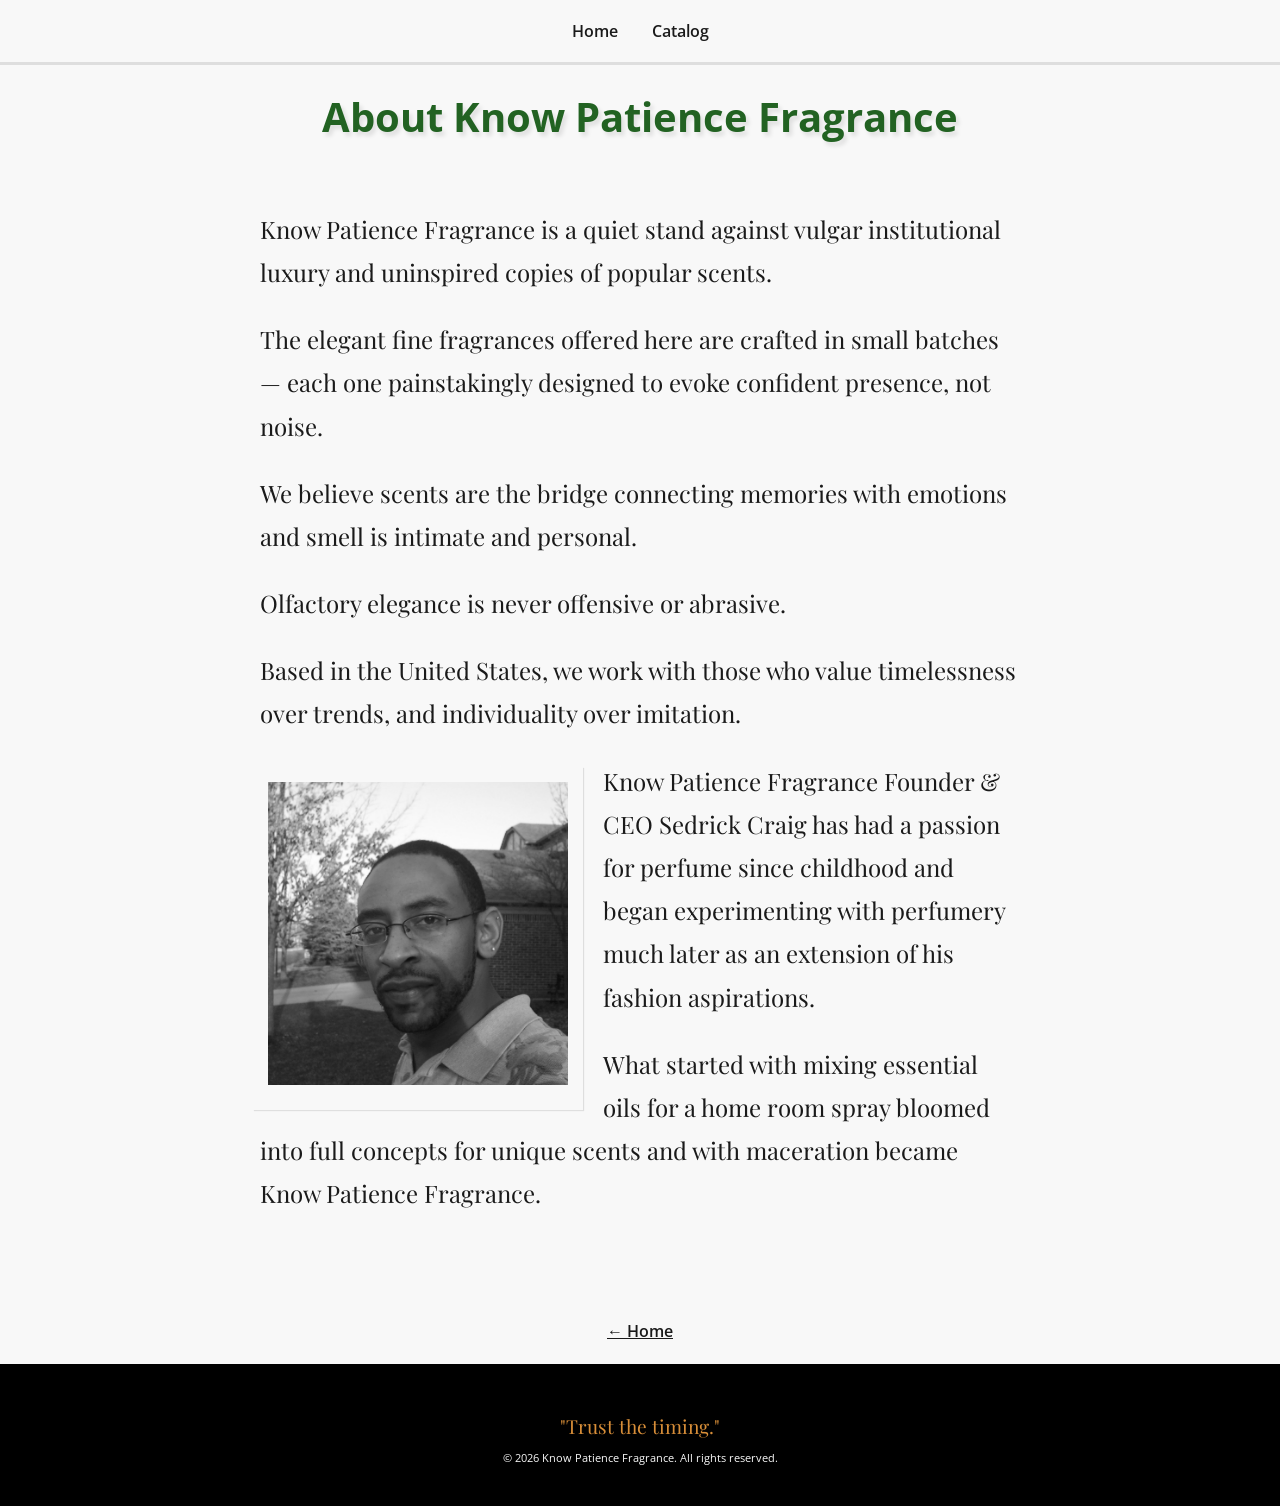
==== about.html @ e1c8292d "adjusted for different media sizes" ====
<!DOCTYPE html>
<html lang="en">
<head>
  <meta charset="UTF-8" />
  <meta name="viewport" content="width=device-width, initial-scale=1.0" />
  <meta name="description" content="About Know Patience Fragrance – A quiet rebellion against mass-produced luxury perfume." />
  <title>About Know Patience Fragrance</title>
  <link rel="icon" href="Know Patience.png" type="image/png">
  <link href="https://fonts.googleapis.com/css2?family=Playfair+Display:wght@500;700&family=Open+Sans:wght@400;600&display=swap"
	  	rel="stylesheet" />
  <style>

@import "assets/base.css";

    body {
      margin: 0;
      font-family: 'Open Sans', sans-serif;
      color: var(--charcoal);
      background-color: var(--cream);
      background-size: cover;
      scroll-behavior: smooth;
    }

    h1 {
      margin-bottom: 0px;
      color: var(--primary);
      text-shadow: 3px 4px 4px rgba(0,0,0,0.1);
    }

    .content p {
     font-family: 'Playfair Display', serif;
     font-size: 1.5rem;
     color: var(--charcoal);
     padding-left: 20px;
     padding-right: 20px;
    }

    .content-image{
      background-image: url('images/KP_FRAG_HEAD_v2.jpg');
      opacity: 0.8;
      margin: 0 auto;
      width: 100%;
      background-position: center;
      border-radius: 8px;
    }
    
    .content-wrapper {
      max-width: 800px;
      margin: 0 auto;
      margin-bottom: 20px;
      font-size: 1.1rem;
      line-height: 1.8;
      background-repeat: no-repeat;
      padding: 40px;
      border-radius: 8px;
    }

    .ceo-container{
      width: 100%;
      height: auto;
      margin: 10px 0px;
    }
    
    .ceo-text{
      font-family: 'Playfair Display', serif;
      font-size: 1.5rem;
      color: var(--charcoal);
      padding-left: 20px;
      padding-right: 20px;   
    }

    .ceo-image{
      padding: 15px;
      display: block; 
      float: left;
      box-shadow: 1px 1px 1px rgba(0, 0, 0, 0.1);
      margin: 7px 20px 5px 13px;
    }

    .back-link {
      text-align: center;
      margin-top: 40px;
    }

    .back-link a {
      color: var(--gold);
      font-weight: 600;
      text-decoration: underline;
      font-size: 1rem;
    }

  </style>
</head>

<body>

  <nav>
    <a href="index.html">Home</a>
    <a href="index.html">Catalog</a>
  </nav>

  <h1>About Know Patience Fragrance</h1>

  <div class="content-wrapper">
    <div class="content p">
      <p>Know Patience Fragrance is a quiet stand against vulgar institutional luxury and uninspired copies of popular scents.</p>
      <p>The elegant fine fragrances offered here are crafted in small batches — each one painstakingly designed to evoke confident presence, not noise.</p>
      <p>We believe scents are the bridge connecting memories with emotions and smell is intimate and personal. </p>
      <p>Olfactory elegance is never offensive or abrasive.</p>
      <p>Based in the United States, we work with those who value timelessness over trends, and individuality over imitation.</p>
    </div>
    <div class="ceo-container">
       <div class="ceo-image"><img src="images/KP_FRAG_CEO.jpg" width="300"
      alt="Know Patience Fragrance CEO" />
       </div>

       <div class="ceo-text">
          Know Patience Fragrance Founder & CEO Sedrick Craig has had a passion for perfume since childhood and began experimenting with perfumery much later as an extension of his fashion aspirations.
          <p>What started with mixing essential oils for a home room spray bloomed into full concepts for unique scents and with maceration became Know Patience Fragrance.</p>
      </div>
    </div>
  </div>

  <div class="back-link">
    <a href="index.html">← Home</a>
  </div>
  <br>

  <footer>
    <p>"Trust the timing."</p>
    <p>&copy; 2026 Know Patience Fragrance. All rights reserved.</p>
  </footer>

  
</body>
</html>
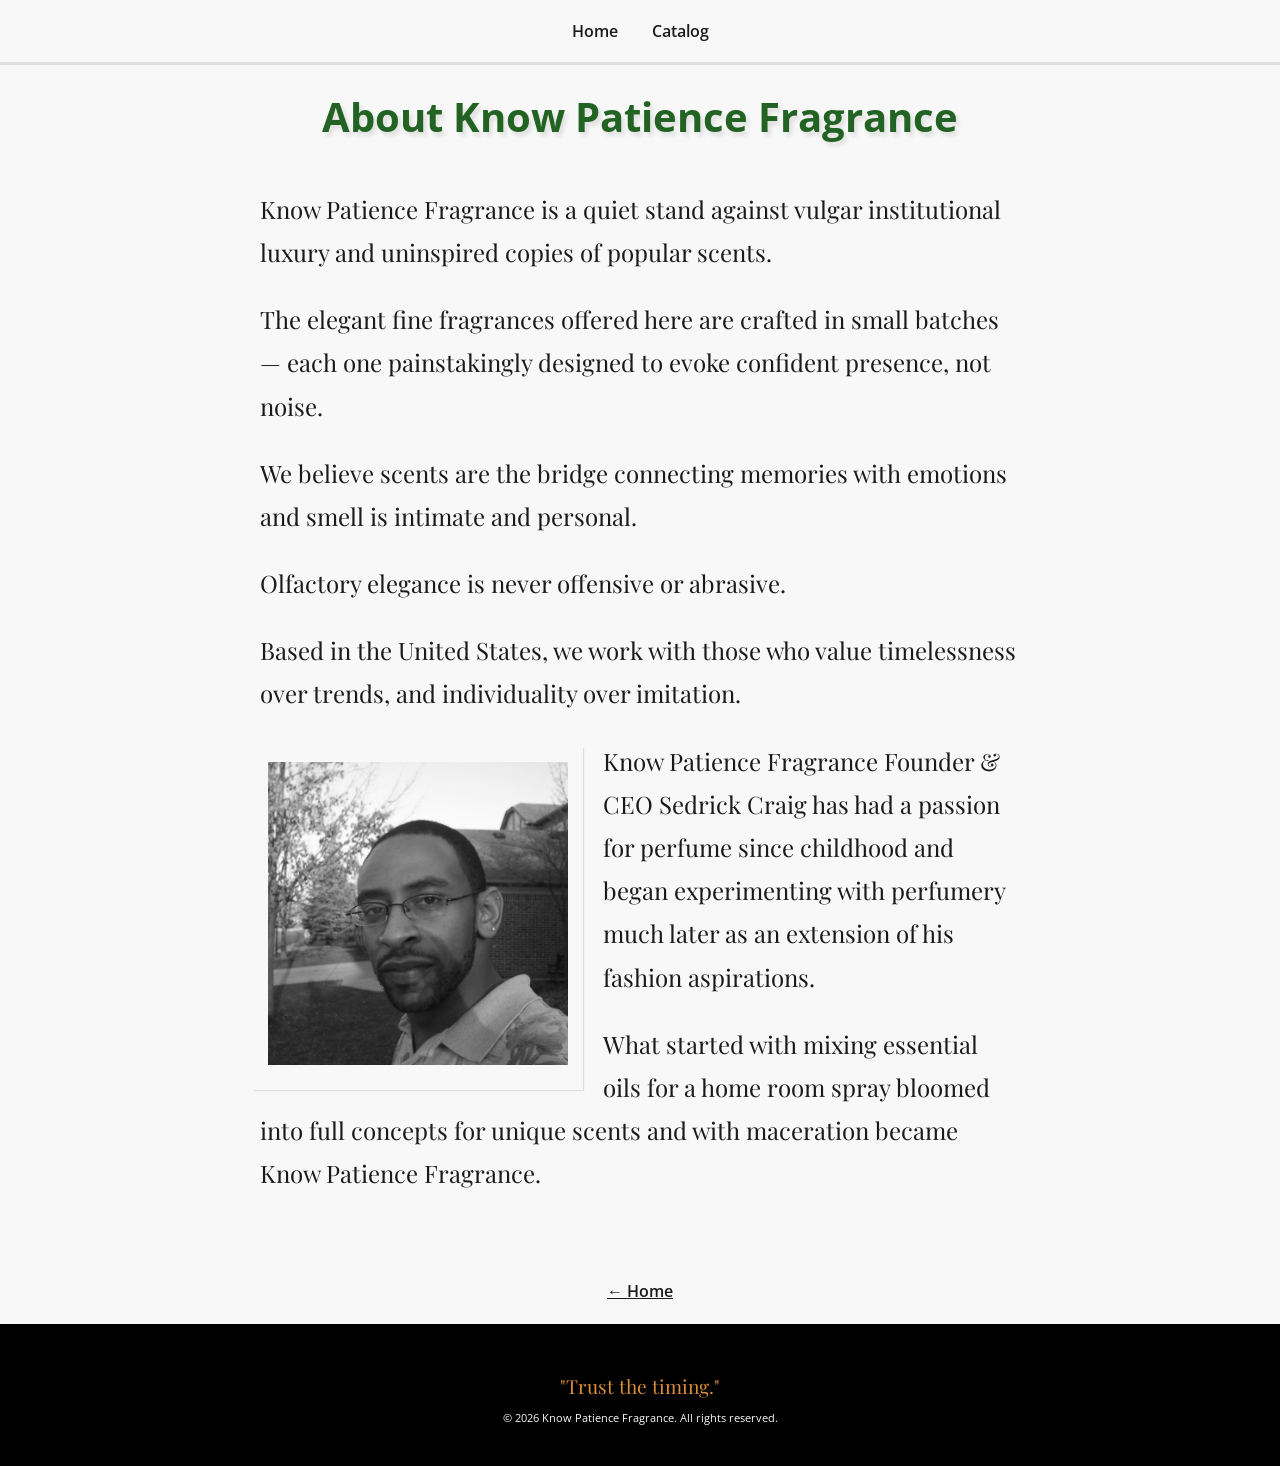
==== commit cf6266cc: "more mobile friendly adjustments to index and about" ====
--- a/about.html
+++ b/about.html
@@ -5,7 +5,7 @@
   <meta name="viewport" content="width=device-width, initial-scale=1.0" />
   <meta name="description" content="About Know Patience Fragrance – A quiet rebellion against mass-produced luxury perfume." />
   <title>About Know Patience Fragrance</title>
-  <link rel="icon" href="Know Patience.png" type="image/png">
+  <link rel="icon" href="images/Know Patience.png" type="image/png">
   <link href="https://fonts.googleapis.com/css2?family=Playfair+Display:wght@500;700&family=Open+Sans:wght@400;600&display=swap"
 	  	rel="stylesheet" />
   <style>
@@ -25,6 +25,8 @@
       margin-bottom: 0px;
       color: var(--primary);
       text-shadow: 3px 4px 4px rgba(0,0,0,0.1);
+      padding-left: 20px;
+      padding-right: 20px;
     }
 
     .content p {
@@ -51,7 +53,7 @@
       font-size: 1.1rem;
       line-height: 1.8;
       background-repeat: no-repeat;
-      padding: 40px;
+      padding: 20px;
       border-radius: 8px;
     }
 
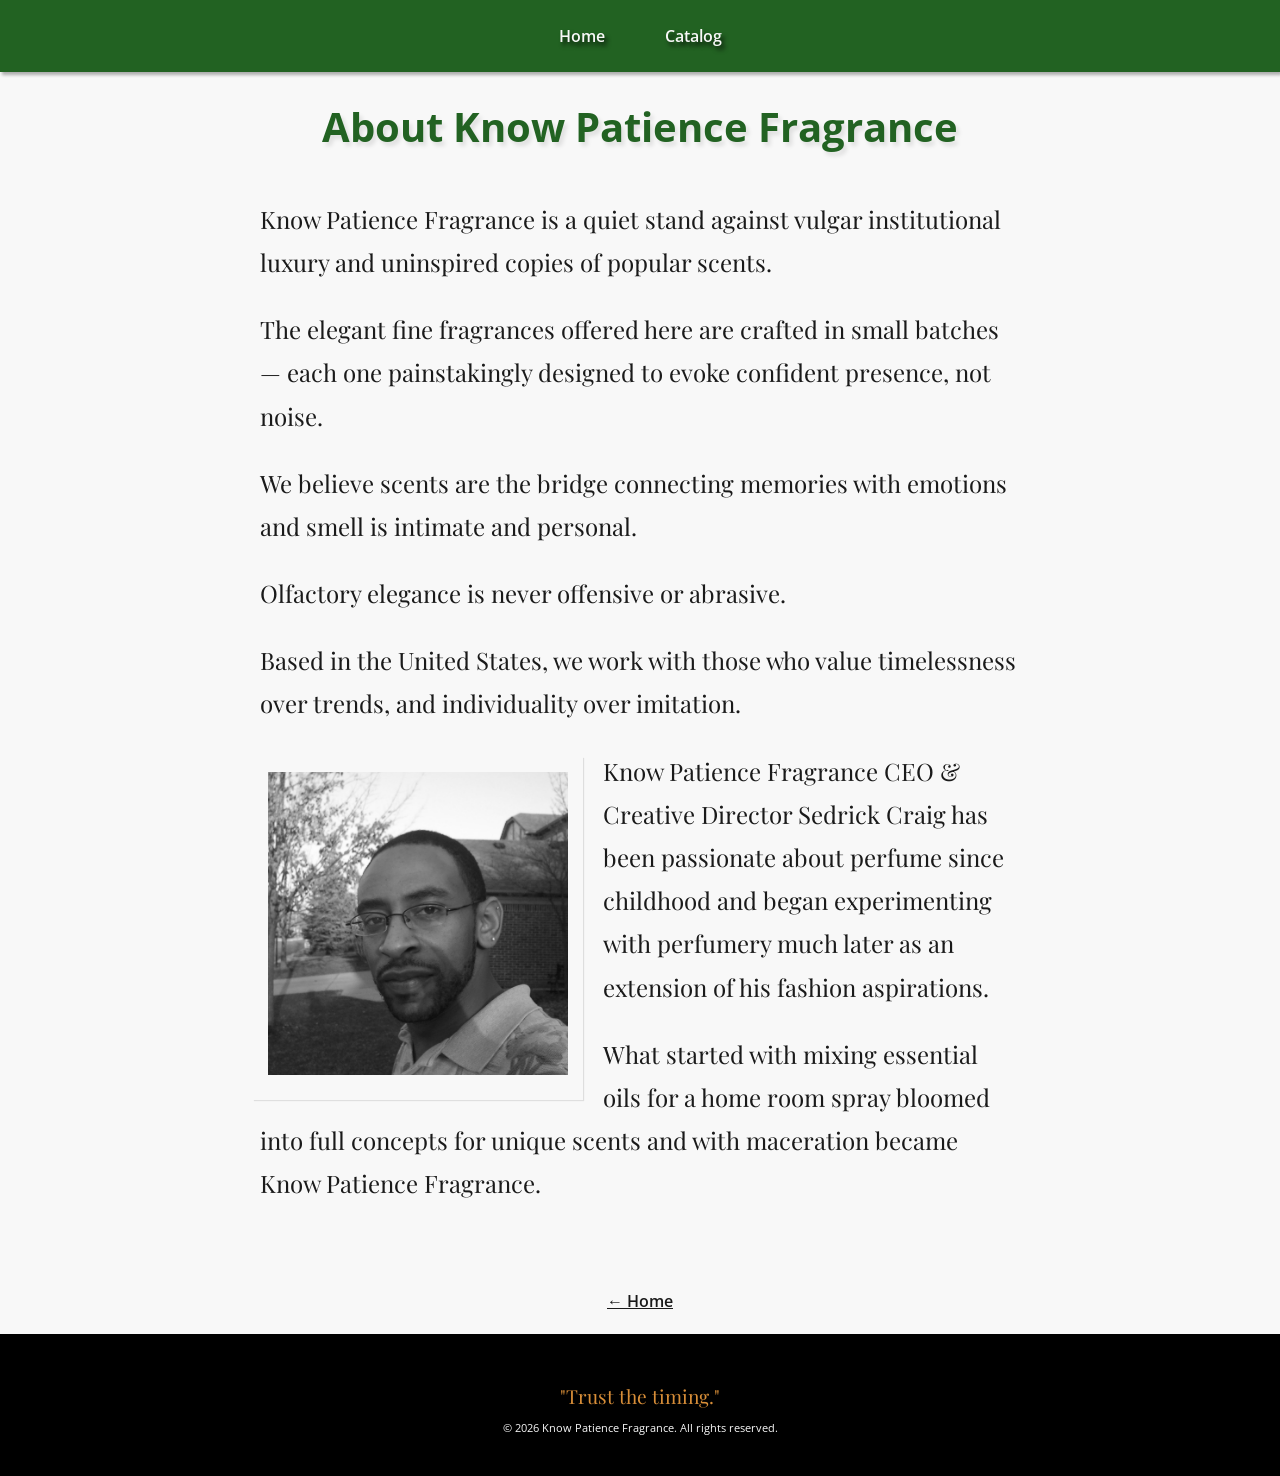
==== commit 62c26954: "fixed about page nav base and base nav bar styles" ====
--- a/about.html
+++ b/about.html
@@ -18,7 +18,6 @@
       color: var(--charcoal);
       background-color: var(--cream);
       background-size: cover;
-      scroll-behavior: smooth;
     }
 
     h1 {
@@ -96,10 +95,10 @@
 
 <body>
 
-  <nav>
-    <a href="index.html">Home</a>
-    <a href="index.html">Catalog</a>
-  </nav>
+  <div class=nav>
+    <a href="index.html" class="nav-a">Home</a>
+    <a href="index.html" class="nav-a">Catalog</a>
+  </div>
 
   <h1>About Know Patience Fragrance</h1>
 
@@ -117,7 +116,7 @@
        </div>
 
        <div class="ceo-text">
-          Know Patience Fragrance Founder & CEO Sedrick Craig has had a passion for perfume since childhood and began experimenting with perfumery much later as an extension of his fashion aspirations.
+          Know Patience Fragrance CEO & Creative Director Sedrick Craig has been passionate about perfume since childhood and began experimenting with perfumery much later as an extension of his fashion aspirations.
           <p>What started with mixing essential oils for a home room spray bloomed into full concepts for unique scents and with maceration became Know Patience Fragrance.</p>
       </div>
     </div>
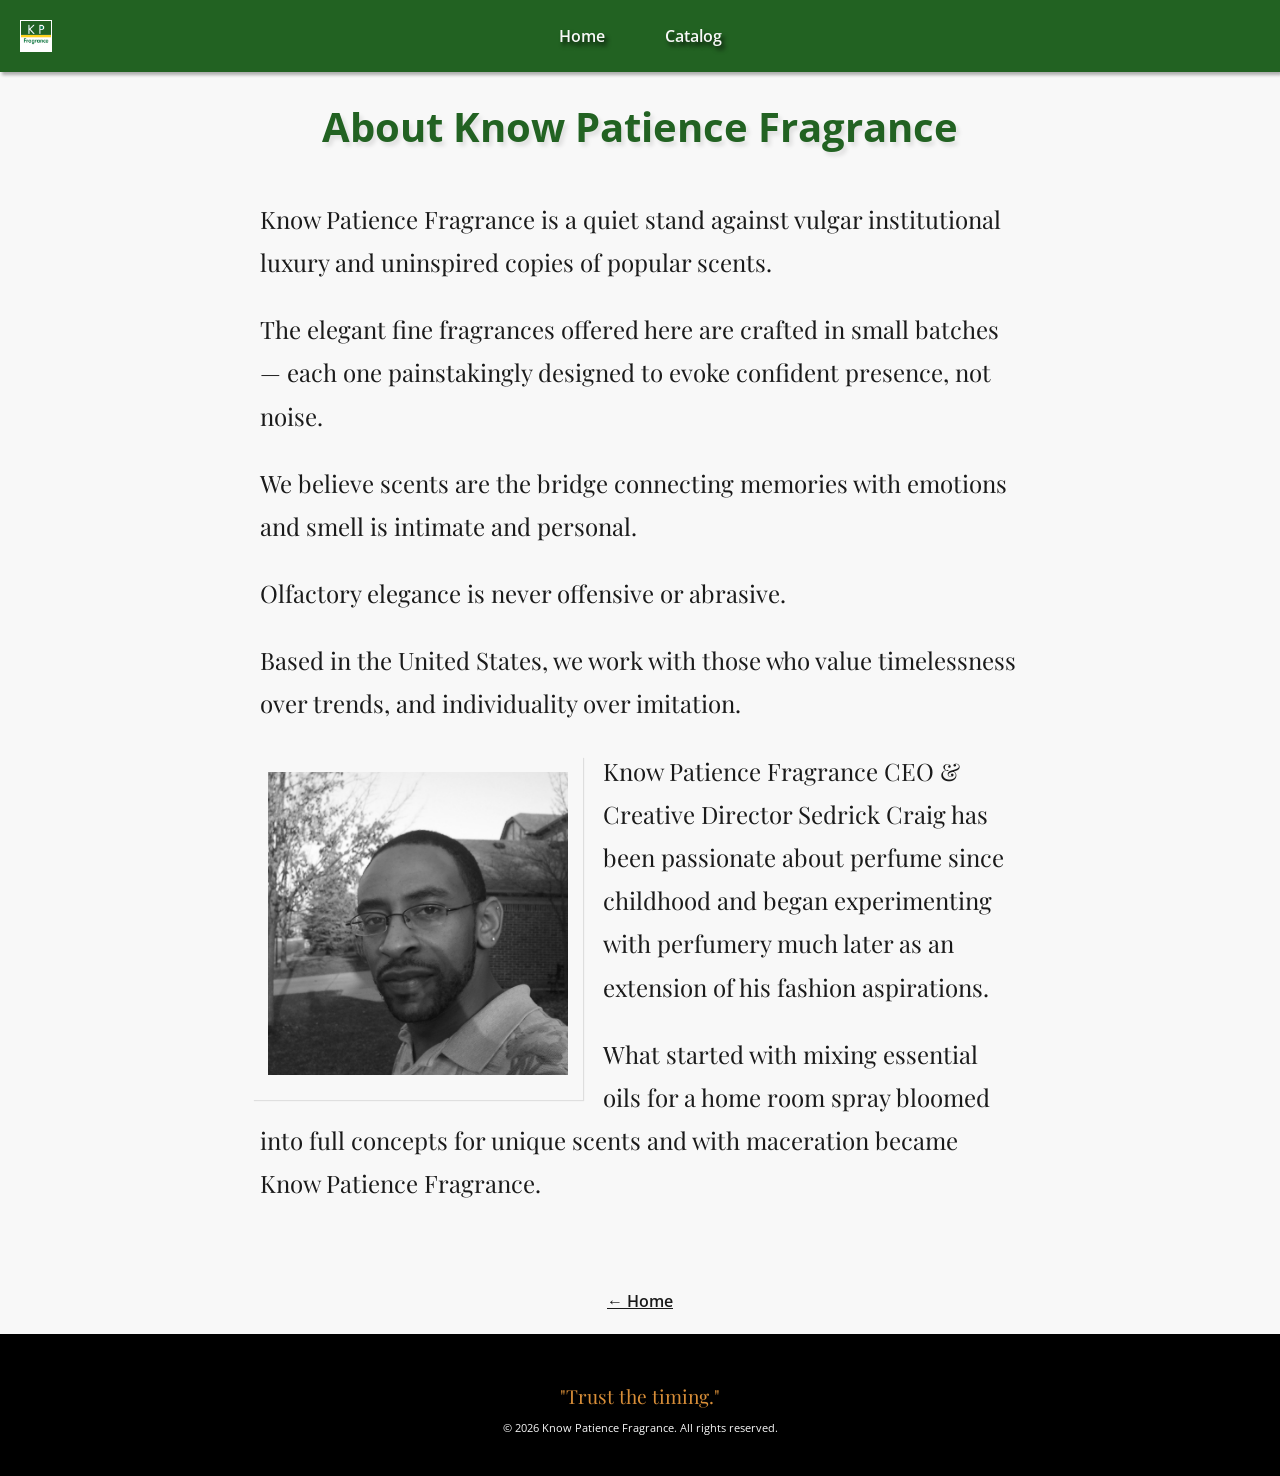
==== commit 71d2eb56: "about page nav bar logo added" ====
--- a/about.html
+++ b/about.html
@@ -96,6 +96,7 @@
 <body>
 
   <div class=nav>
+    <img src="images/Know Patience.png" alt="KP Fragrance" class="nav-logo"/>
     <a href="index.html" class="nav-a">Home</a>
     <a href="index.html" class="nav-a">Catalog</a>
   </div>
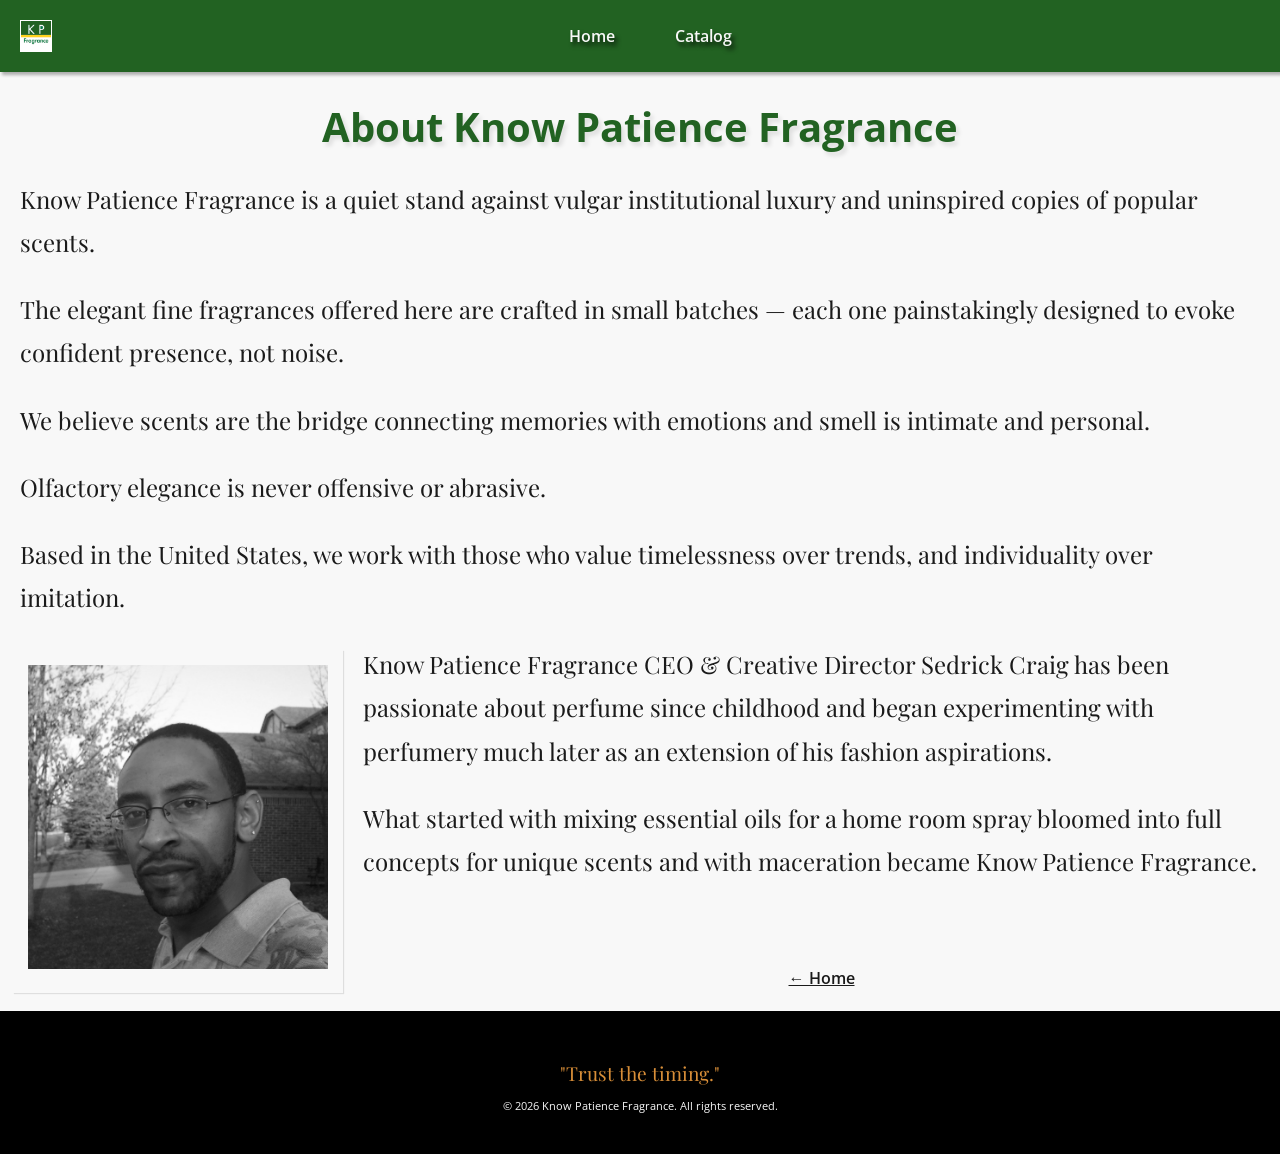
==== commit c2e9ec59: "added padding to content" ====
--- a/about.html
+++ b/about.html
@@ -46,14 +46,11 @@
     }
     
     .content-wrapper {
-      max-width: 800px;
-      margin: 0 auto;
+      max-width: 100%;
       margin-bottom: 20px;
       font-size: 1.1rem;
       line-height: 1.8;
       background-repeat: no-repeat;
-      padding: 20px;
-      border-radius: 8px;
     }
 
     .ceo-container{
@@ -67,7 +64,8 @@
       font-size: 1.5rem;
       color: var(--charcoal);
       padding-left: 20px;
-      padding-right: 20px;   
+      padding-right: 20px;
+      padding-bottom: 20px;
     }
 
     .ceo-image{
@@ -95,7 +93,7 @@
 
 <body>
 
-  <div class=nav>
+  <div class="nav">
     <img src="images/Know Patience.png" alt="KP Fragrance" class="nav-logo"/>
     <a href="index.html" class="nav-a">Home</a>
     <a href="index.html" class="nav-a">Catalog</a>
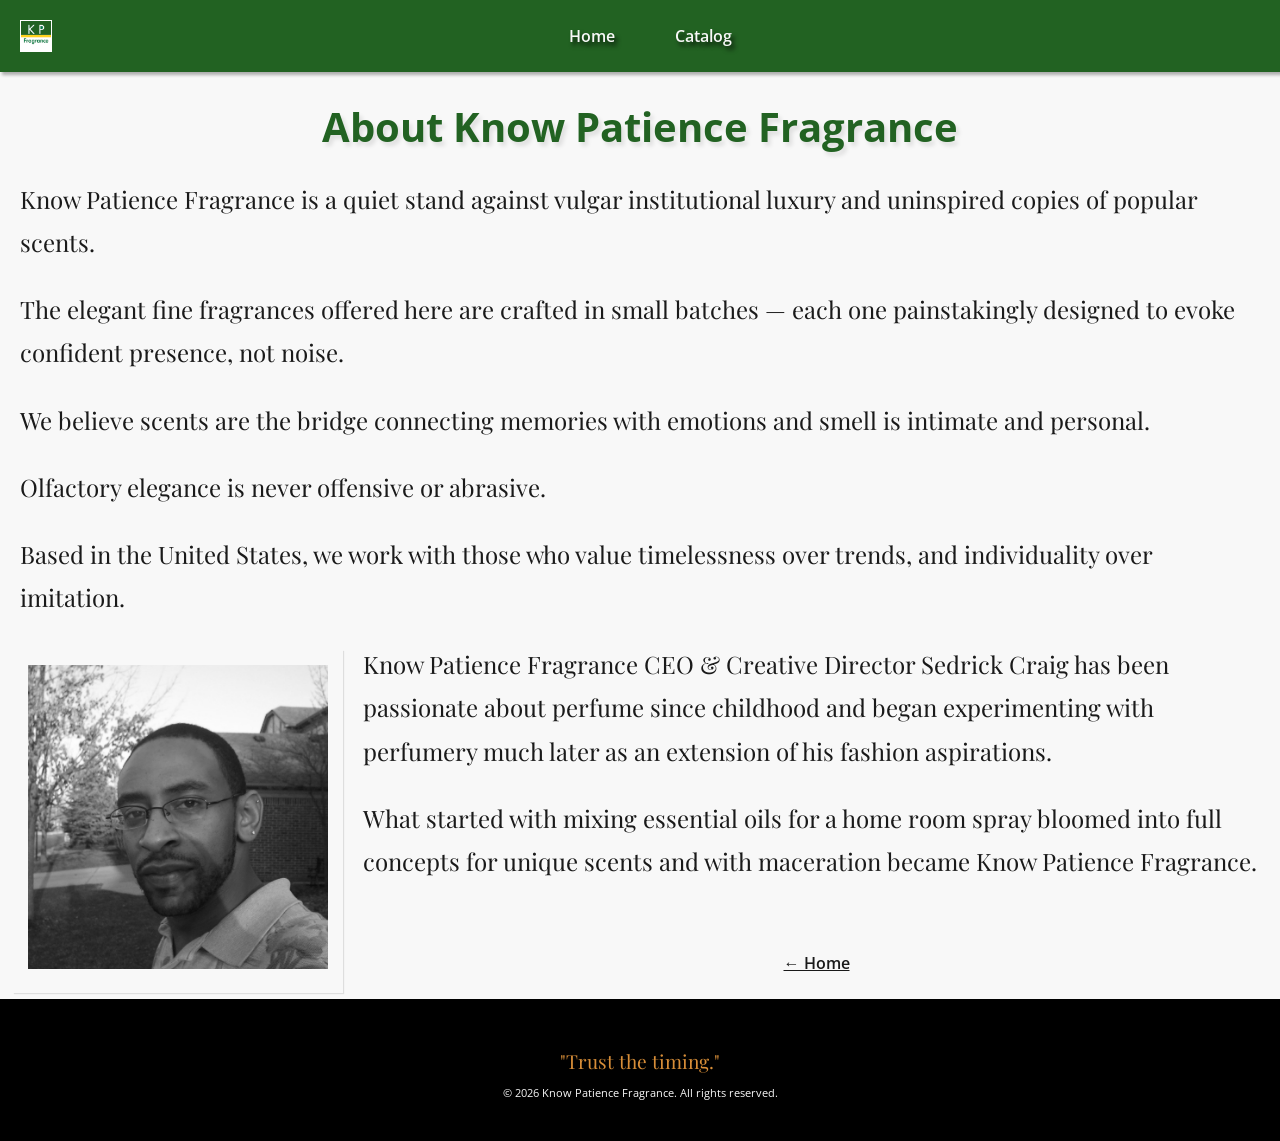
==== commit 84d5c491: "back link fixed and footer matched to index" ====
--- a/about.html
+++ b/about.html
@@ -47,7 +47,7 @@
     
     .content-wrapper {
       max-width: 100%;
-      margin-bottom: 20px;
+      margin-bottom: 10px;
       font-size: 1.1rem;
       line-height: 1.8;
       background-repeat: no-repeat;
@@ -78,7 +78,7 @@
 
     .back-link {
       text-align: center;
-      margin-top: 40px;
+      padding: 10px;
     }
 
     .back-link a {
@@ -119,12 +119,12 @@
           <p>What started with mixing essential oils for a home room spray bloomed into full concepts for unique scents and with maceration became Know Patience Fragrance.</p>
       </div>
     </div>
+      <div class="back-link">
+        <a href="index.html">← Home</a>
+      </div>
   </div>
 
-  <div class="back-link">
-    <a href="index.html">← Home</a>
-  </div>
-  <br>
+
 
   <footer>
     <p>"Trust the timing."</p>
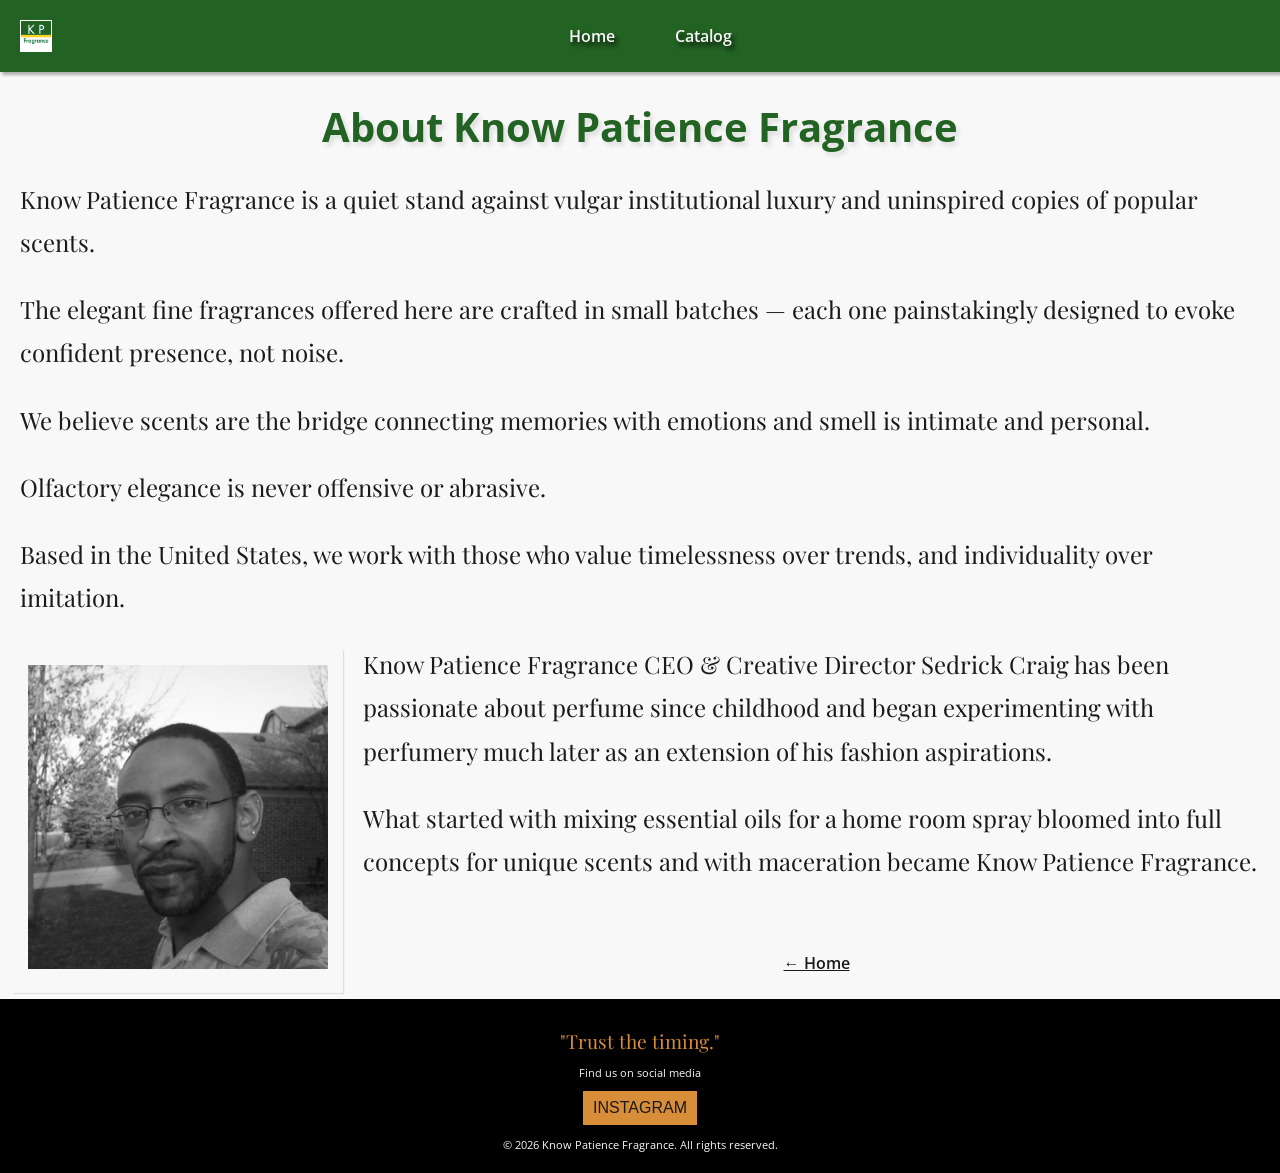
==== commit bef42a3f: "unified the footer across pages" ====
--- a/about.html
+++ b/about.html
@@ -128,6 +128,16 @@
 
   <footer>
     <p>"Trust the timing."</p>
+    <p>Find us on social media</p>
+	<!--
+
+	<a href="https://www.facebook.com/knowpatiencefragrance">
+	  <button class="socialmedia-button">Facebook</button>
+	</a>
+	-->
+	  <a href="https://www.instagram.com/knowpatiencefragrance">
+        <button class="socialmedia-button">Instagram</button>
+    </a>
     <p>&copy; 2026 Know Patience Fragrance. All rights reserved.</p>
   </footer>
 
